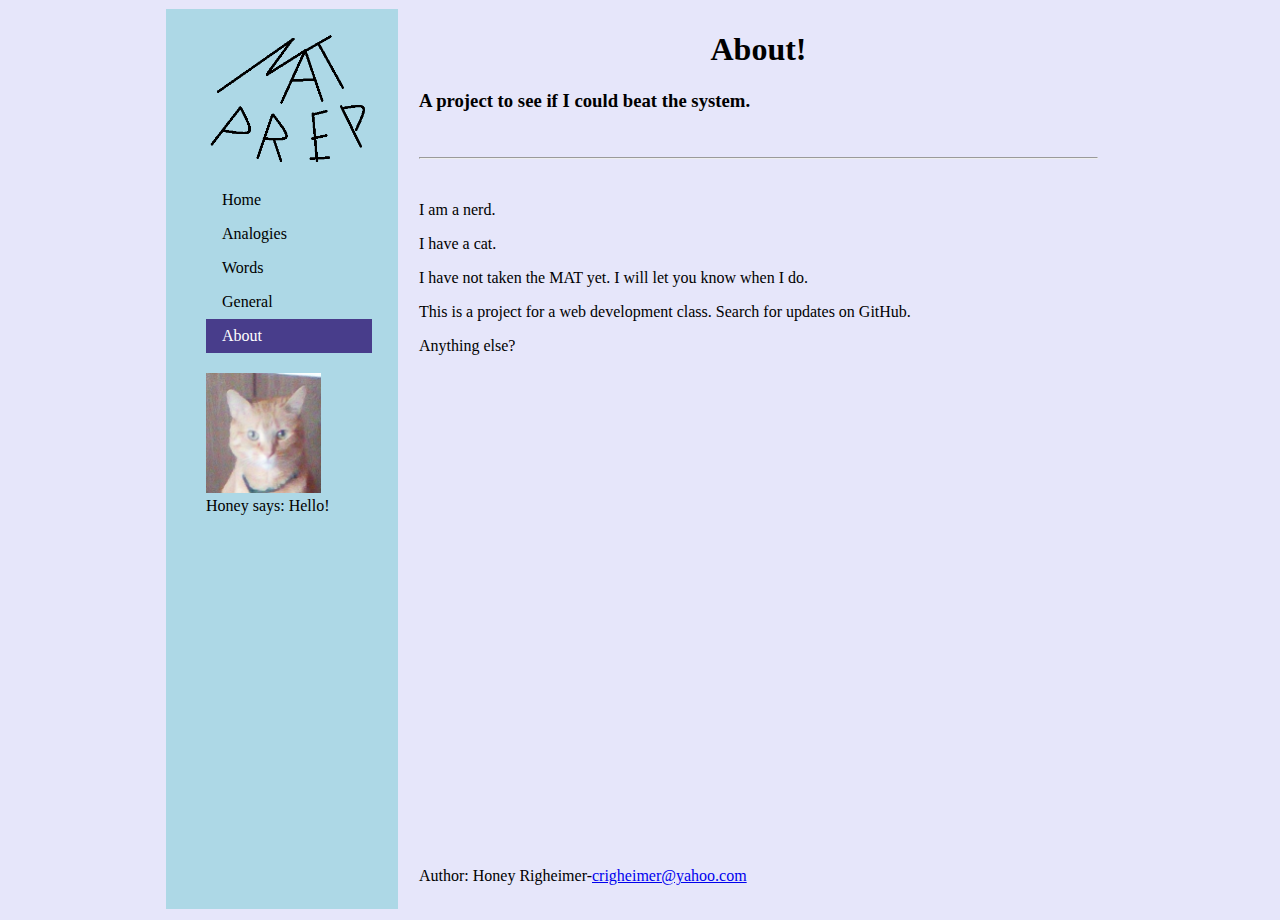
==== about.html @ a3970c97 "Add files via upload" ====
<!DOCTYPE html>
<html>
<head>

   <link rel='stylesheet' type='text/css' href='css\MATcss.css'> 
	<title>About MAT Prep</title>
</head>

<body style="background-color: lavender">
<div class="main">

<ul>
<img src = "images\LogoNavIndex.png" height=150px; />
  <li><a href="index.html">Home</a></li>
  <li><a href="analogies.html">Analogies</a></li>
  <li><a href="words.html">Words</a></li>
  <li><a href="general.html">General</a></li>
  <li><a class = "active" href="about.html">About</a></li>
 <img src = "images\Honey.jpg" alt = "Very cute orange cat in a green collar" height="120px"/>
 <figcaption>Honey says: Hello!</figcaption>
</ul>

<div id="page-container">
 
  <center><h1>About!</h1></center>
  <h3>A project to see if I could beat the system.</h3>
  <br>
  <hr>
  <br>
  <p>I am a nerd.</p>
  <p>I have a cat.</p>
  <p>I have not taken the MAT yet. I will let you know when I do.</p>
  <p>This is a project for a web development class. Search for updates on GitHub.</p>
  <p>Anything else?</p>
<footer>
  <p>Author: Honey Righeimer-<a href="mailto:crigheimer@yahoo.com">crigheimer@yahoo.com</a></p>
</footer> 
</div>
</div> 


</body>
</html>
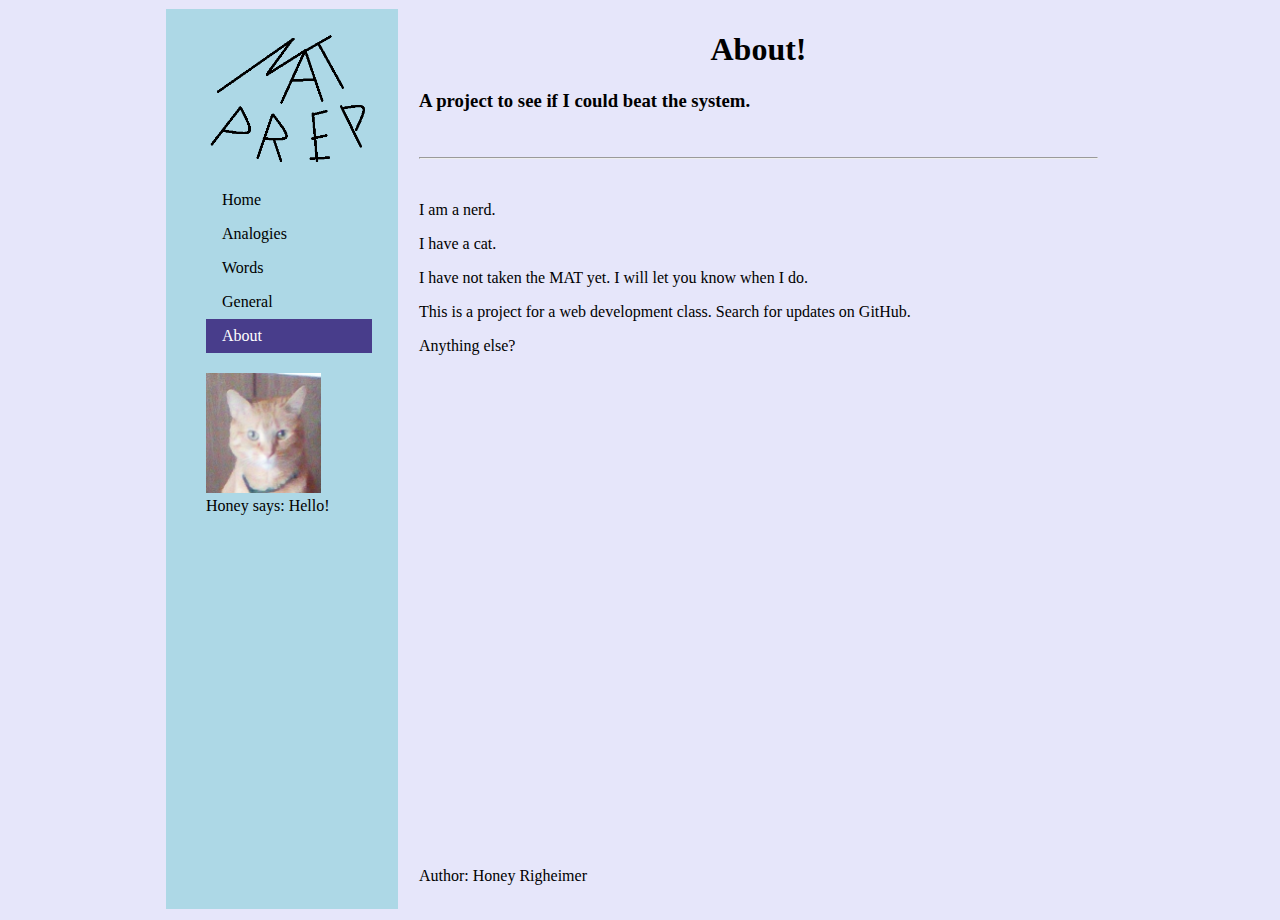
==== commit ff7dbb61: "Update about.html" ====
--- a/about.html
+++ b/about.html
@@ -33,11 +33,11 @@
   <p>This is a project for a web development class. Search for updates on GitHub.</p>
   <p>Anything else?</p>
 <footer>
-  <p>Author: Honey Righeimer-<a href="mailto:crigheimer@yahoo.com">crigheimer@yahoo.com</a></p>
+  <p>Author: Honey Righeimer</p>
 </footer> 
 </div>
 </div> 
 
 
 </body>
-</html>+</html>
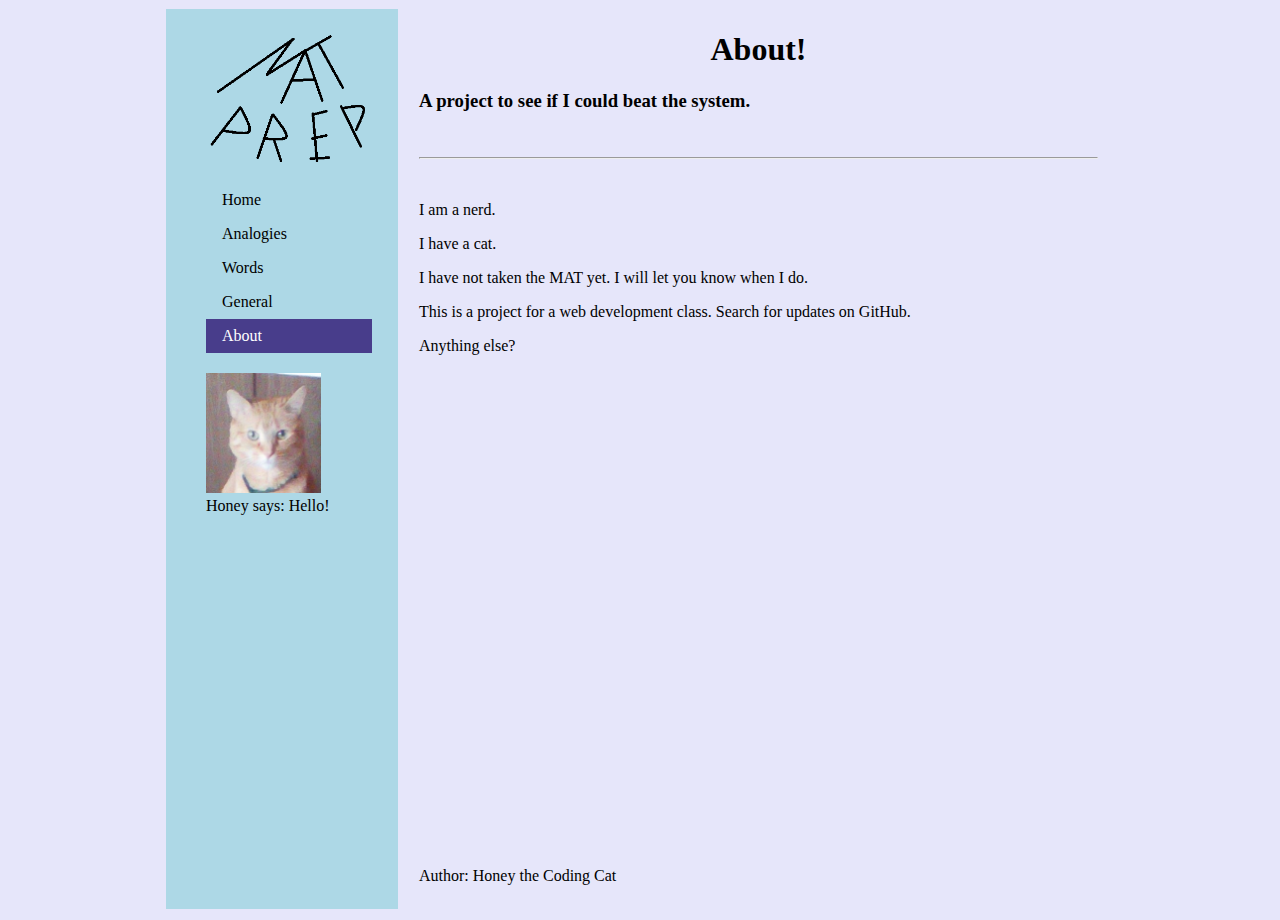
==== commit 5623523a: "Update about.html" ====
--- a/about.html
+++ b/about.html
@@ -33,7 +33,7 @@
   <p>This is a project for a web development class. Search for updates on GitHub.</p>
   <p>Anything else?</p>
 <footer>
-  <p>Author: Honey Righeimer</p>
+  <p>Author: Honey the Coding Cat</p>
 </footer> 
 </div>
 </div> 
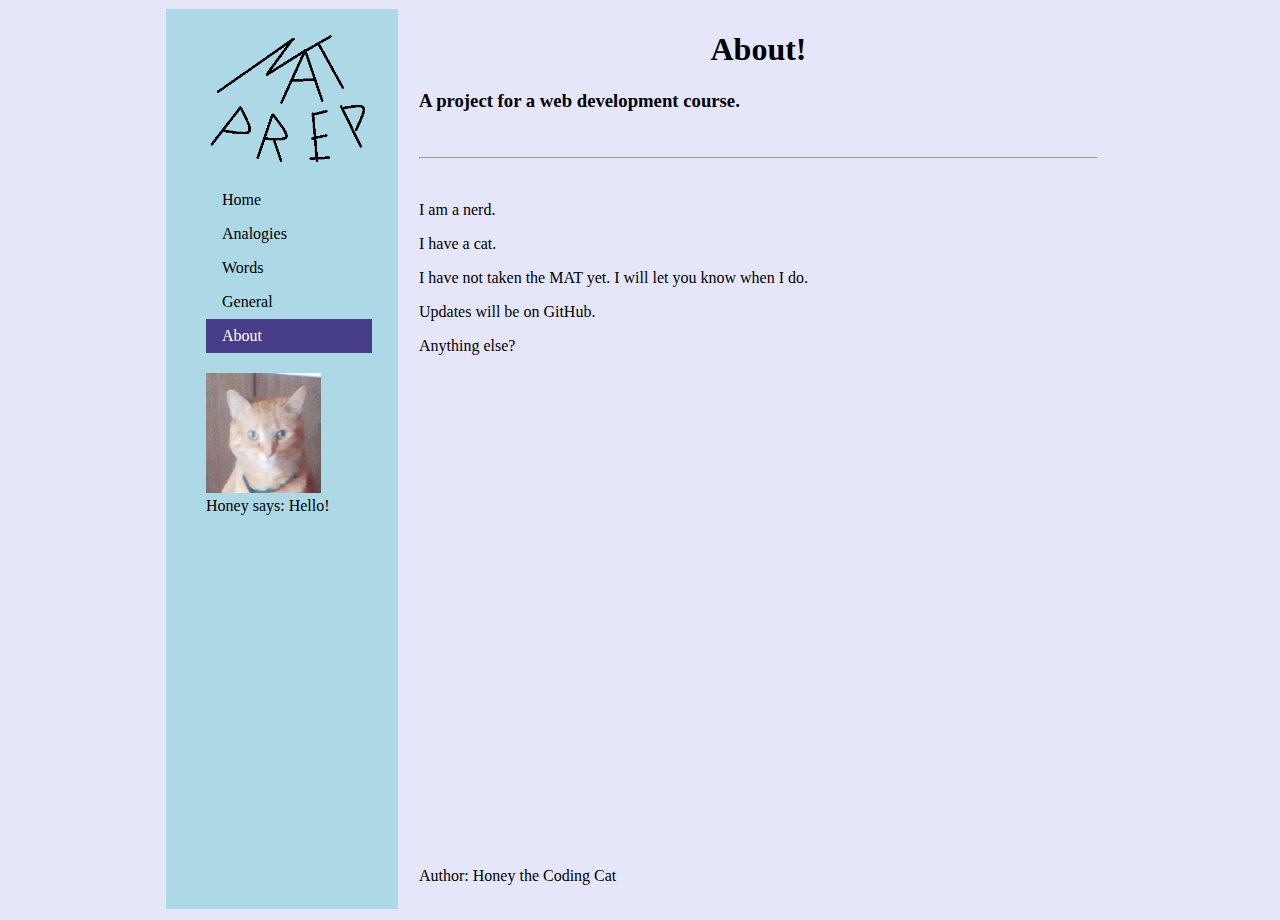
==== commit fcdb9cab: "Update about.html" ====
--- a/about.html
+++ b/about.html
@@ -23,14 +23,14 @@
 <div id="page-container">
  
   <center><h1>About!</h1></center>
-  <h3>A project to see if I could beat the system.</h3>
+  <h3>A project for a web development course.</h3>
   <br>
   <hr>
   <br>
   <p>I am a nerd.</p>
   <p>I have a cat.</p>
   <p>I have not taken the MAT yet. I will let you know when I do.</p>
-  <p>This is a project for a web development class. Search for updates on GitHub.</p>
+  <p>Updates will be on GitHub.</p>
   <p>Anything else?</p>
 <footer>
   <p>Author: Honey the Coding Cat</p>
